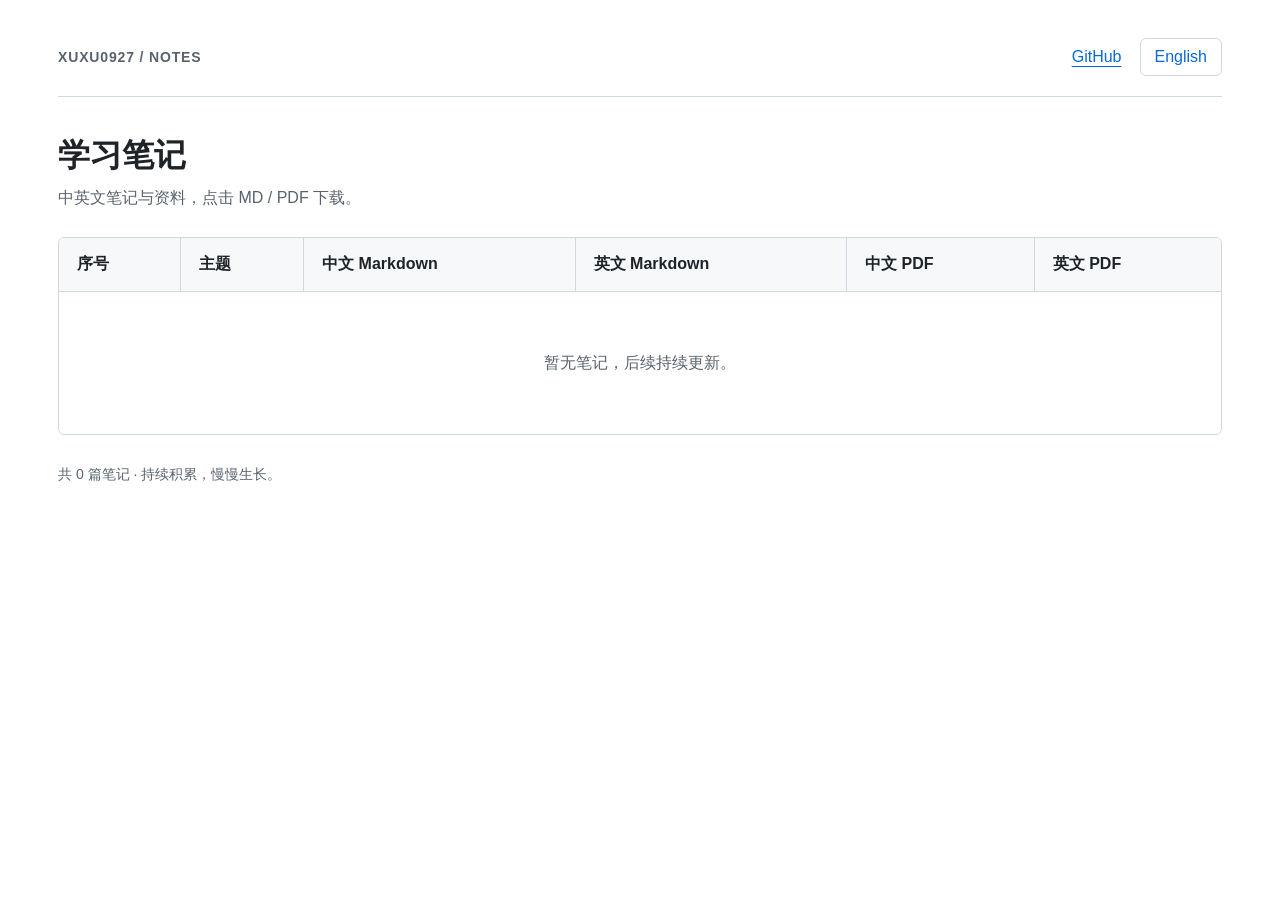
==== index.html @ a80bf7ee "Add bilingual notes website with download catalog" ====
<!doctype html>
<html lang="zh-CN">
<head>
  <meta charset="utf-8">
  <meta name="viewport" content="width=device-width, initial-scale=1">
  <meta name="description" content="个人学习笔记：中英文 Markdown 与 PDF 资料目录。">
  <title>学习笔记 · Xuxu0927</title>
  <style>
    *{box-sizing:border-box}body{margin:0;background:#fff;color:#1f2328;font:16px/1.65 -apple-system,BlinkMacSystemFont,"Segoe UI","Microsoft YaHei",sans-serif}main{max-width:1220px;margin:auto;padding:38px 28px 70px}header{display:flex;align-items:center;justify-content:space-between;gap:20px;border-bottom:1px solid #d1d9e0;padding-bottom:20px}a{color:#0969da;text-underline-offset:4px}nav{display:flex;gap:18px;align-items:center}button{font:inherit;color:#0969da;border:1px solid #d1d9e0;border-radius:6px;background:#fff;padding:5px 14px;cursor:pointer}button:hover{background:#f6f8fa}button:focus-visible,a:focus-visible{outline:3px solid #54aeff;outline-offset:4px}.brand{font-weight:600;letter-spacing:.06em;color:#59636e;font-size:14px}h1{font-size:32px;margin:38px 0 8px;line-height:1.3}p{color:#59636e;margin:0 0 26px}.table-wrap{overflow-x:auto;border:1px solid #d1d9e0;border-radius:6px}table{width:100%;border-collapse:collapse;min-width:760px;text-align:left}caption{position:absolute;width:1px;height:1px;overflow:hidden;clip-path:inset(50%)}th,td{padding:13px 18px;border-right:1px solid #d1d9e0;border-bottom:1px solid #d1d9e0}th:last-child,td:last-child{border-right:0}tr:last-child td{border-bottom:0}thead{background:#f6f8fa}th{font-weight:600;white-space:nowrap}tbody tr:nth-child(even){background:#f6f8fa}.empty td{text-align:center;padding:58px 18px;color:#59636e}footer{margin-top:28px;color:#59636e;font-size:14px}.missing{color:#8c959f}noscript{display:block;padding:18px;background:#fff8c5}@media(max-width:600px){main{padding:22px 16px 45px}h1{font-size:27px}nav{gap:12px}.brand{font-size:12px}th,td{padding:12px}}
  </style>
</head>
<body>
<main>
  <header><span class="brand">XUXU0927 / NOTES</span><nav aria-label="导航"><a href="https://github.com/Xuxu0927/docs">GitHub</a><button type="button" id="language" aria-label="Switch to English">English</button></nav></header>
  <h1 id="heading">学习笔记</h1>
  <p id="intro">中英文笔记与资料，点击 MD / PDF 下载。</p>
  <div class="table-wrap" tabindex="0" role="region" aria-label="笔记目录">
    <table><caption id="caption">笔记资料目录</caption><thead><tr id="columns"><th scope="col">序号</th><th scope="col">主题</th><th scope="col">中文 Markdown</th><th scope="col">英文 Markdown</th><th scope="col">中文 PDF</th><th scope="col">英文 PDF</th></tr></thead><tbody id="notes"><tr class="empty"><td colspan="6">暂无笔记，后续持续更新。</td></tr></tbody></table>
  </div>
  <footer id="footer">共 0 篇笔记 · 持续积累，慢慢生长。</footer>
  <noscript>如需切换语言或查看完整目录，请启用 JavaScript，或访问 <a href="https://github.com/Xuxu0927/docs">GitHub 仓库</a>。</noscript>
</main>
<script id="catalog" type="application/json">[]</script>
<script>
const notes = JSON.parse(document.getElementById('catalog').textContent);
let language = 'zh';
const copy = {
 zh:{title:'学习笔记',intro:'中英文笔记与资料，点击 MD / PDF 下载。',columns:['序号','主题','中文 Markdown','英文 Markdown','中文 PDF','英文 PDF'],empty:'暂无笔记，后续持续更新。',missing:'待补充',caption:'笔记资料目录',footer:n=>`共 ${n} 篇笔记 · 持续积累，慢慢生长。`},
 en:{title:'Study Notes',intro:'Notes in Chinese and English. Click MD / PDF to download.',columns:['No.','Topic','Chinese Markdown','English Markdown','Chinese PDF','English PDF'],empty:'No notes yet. More to come.',missing:'Coming soon',caption:'Notes directory',footer:n=>`${n} notes · Learning, one page at a time.`}
};
function render(){
 const t=copy[language];document.documentElement.lang=language==='zh'?'zh-CN':'en';document.title=t.title+' · Xuxu0927';
 for(const [id,value] of Object.entries({heading:t.title,intro:t.intro,caption:t.caption,footer:t.footer(notes.length)}))document.getElementById(id).textContent=value;
 document.querySelector('nav').setAttribute('aria-label',language==='zh'?'导航':'Navigation');document.querySelector('.table-wrap').setAttribute('aria-label',t.caption);
 const button=document.getElementById('language');button.textContent=language==='zh'?'English':'简体中文';button.setAttribute('aria-label',language==='zh'?'Switch to English':'切换为简体中文');
 const columns=document.getElementById('columns');columns.replaceChildren();t.columns.forEach(label=>{const th=document.createElement('th');th.scope='col';th.textContent=label;columns.append(th)});
 const body=document.getElementById('notes');body.replaceChildren();
 notes.forEach((note,i)=>{const row=document.createElement('tr');[String(i+1),note.title[language]].forEach(value=>{const td=document.createElement('td');td.textContent=value;row.append(td)});
 for(const key of ['md_zh','md_en','pdf_zh','pdf_en']){const td=document.createElement('td');if(note[key]){const a=document.createElement('a');a.textContent=key.startsWith('md')?'MD':'PDF';a.href=note[key].split('/').map(encodeURIComponent).join('/');a.download=note[key].split('/').pop();a.title=(language==='zh'?'下载 ':'Download ')+a.download;td.append(a)}else{td.textContent=t.missing;td.className='missing'}row.append(td)}body.append(row)});
 if(!notes.length){const row=document.createElement('tr');row.className='empty';const td=document.createElement('td');td.colSpan=6;td.textContent=t.empty;row.append(td);body.append(row)}
}
document.getElementById('language').addEventListener('click',()=>{language=language==='zh'?'en':'zh';render()});render();
</script>
</body>
</html>
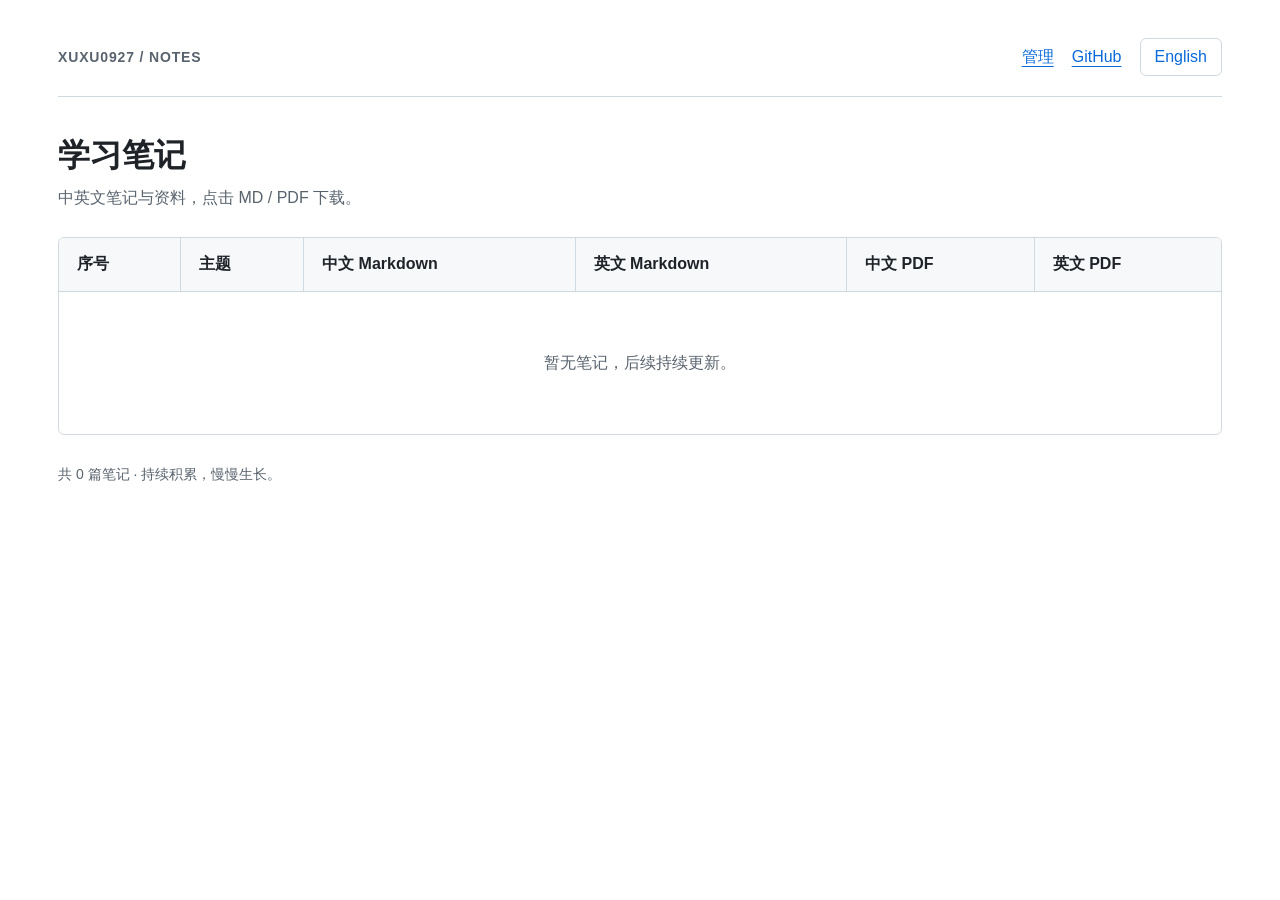
==== commit 79ac8c12: "Add online notes manager with secure GitHub publishing" ====
--- a/index.html
+++ b/index.html
@@ -11,7 +11,7 @@
 </head>
 <body>
 <main>
-  <header><span class="brand">XUXU0927 / NOTES</span><nav aria-label="导航"><a href="https://github.com/Xuxu0927/docs">GitHub</a><button type="button" id="language" aria-label="Switch to English">English</button></nav></header>
+  <header><span class="brand">XUXU0927 / NOTES</span><nav aria-label="导航"><a id="admin-link" href="admin/">管理</a><a href="https://github.com/Xuxu0927/docs">GitHub</a><button type="button" id="language" aria-label="Switch to English">English</button></nav></header>
   <h1 id="heading">学习笔记</h1>
   <p id="intro">中英文笔记与资料，点击 MD / PDF 下载。</p>
   <div class="table-wrap" tabindex="0" role="region" aria-label="笔记目录">
@@ -30,6 +30,7 @@
 };
 function render(){
  const t=copy[language];document.documentElement.lang=language==='zh'?'zh-CN':'en';document.title=t.title+' · Xuxu0927';
+ document.getElementById('admin-link').textContent=language==='zh'?'管理':'Manage';
  for(const [id,value] of Object.entries({heading:t.title,intro:t.intro,caption:t.caption,footer:t.footer(notes.length)}))document.getElementById(id).textContent=value;
  document.querySelector('nav').setAttribute('aria-label',language==='zh'?'导航':'Navigation');document.querySelector('.table-wrap').setAttribute('aria-label',t.caption);
  const button=document.getElementById('language');button.textContent=language==='zh'?'English':'简体中文';button.setAttribute('aria-label',language==='zh'?'Switch to English':'切换为简体中文');
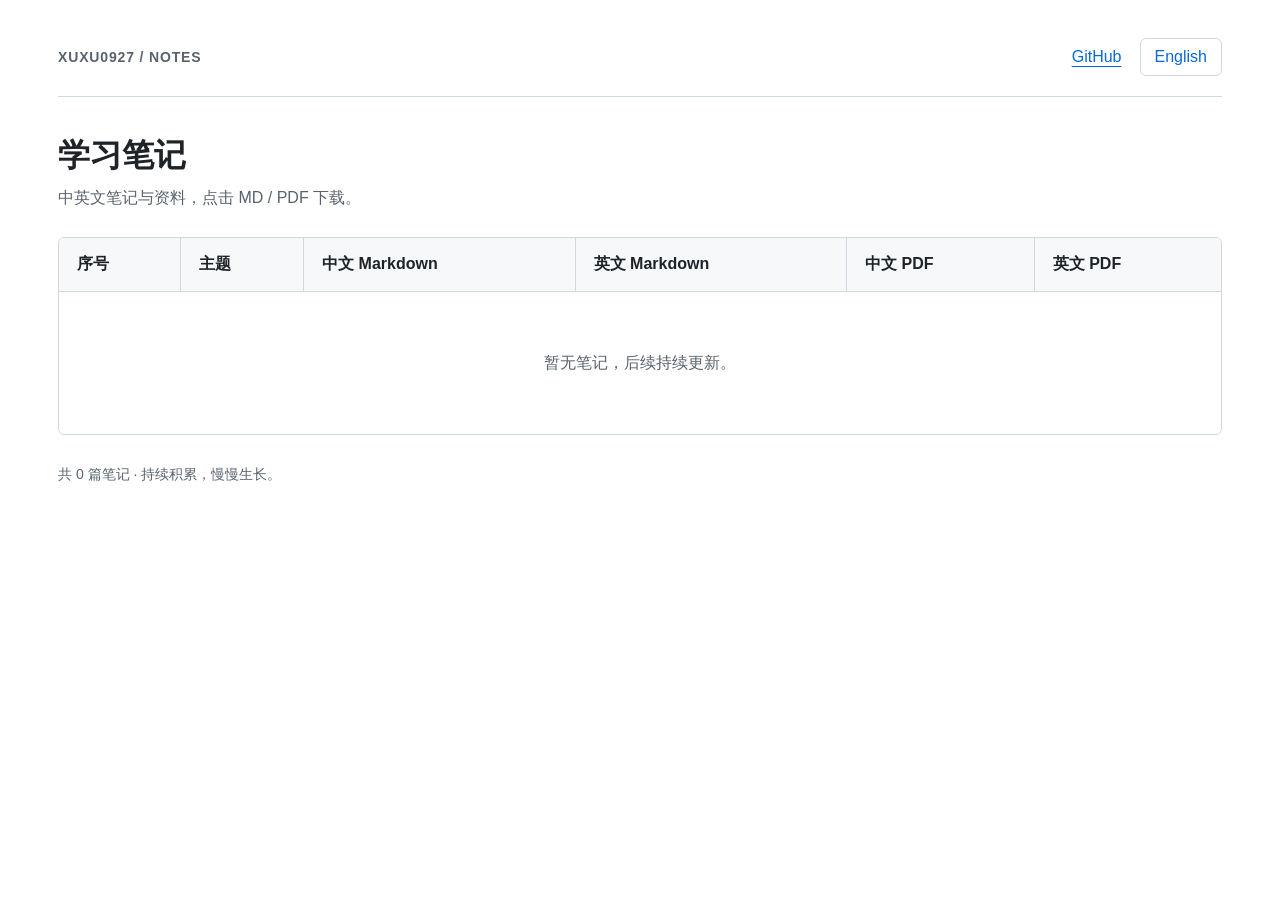
==== commit d0ccd7c5: "Remove online notes manager and keep static notes site" ====
--- a/index.html
+++ b/index.html
@@ -11,7 +11,7 @@
 </head>
 <body>
 <main>
-  <header><span class="brand">XUXU0927 / NOTES</span><nav aria-label="导航"><a id="admin-link" href="admin/">管理</a><a href="https://github.com/Xuxu0927/docs">GitHub</a><button type="button" id="language" aria-label="Switch to English">English</button></nav></header>
+  <header><span class="brand">XUXU0927 / NOTES</span><nav aria-label="导航"><a href="https://github.com/Xuxu0927/docs">GitHub</a><button type="button" id="language" aria-label="Switch to English">English</button></nav></header>
   <h1 id="heading">学习笔记</h1>
   <p id="intro">中英文笔记与资料，点击 MD / PDF 下载。</p>
   <div class="table-wrap" tabindex="0" role="region" aria-label="笔记目录">
@@ -30,7 +30,6 @@
 };
 function render(){
  const t=copy[language];document.documentElement.lang=language==='zh'?'zh-CN':'en';document.title=t.title+' · Xuxu0927';
- document.getElementById('admin-link').textContent=language==='zh'?'管理':'Manage';
  for(const [id,value] of Object.entries({heading:t.title,intro:t.intro,caption:t.caption,footer:t.footer(notes.length)}))document.getElementById(id).textContent=value;
  document.querySelector('nav').setAttribute('aria-label',language==='zh'?'导航':'Navigation');document.querySelector('.table-wrap').setAttribute('aria-label',t.caption);
  const button=document.getElementById('language');button.textContent=language==='zh'?'English':'简体中文';button.setAttribute('aria-label',language==='zh'?'Switch to English':'切换为简体中文');
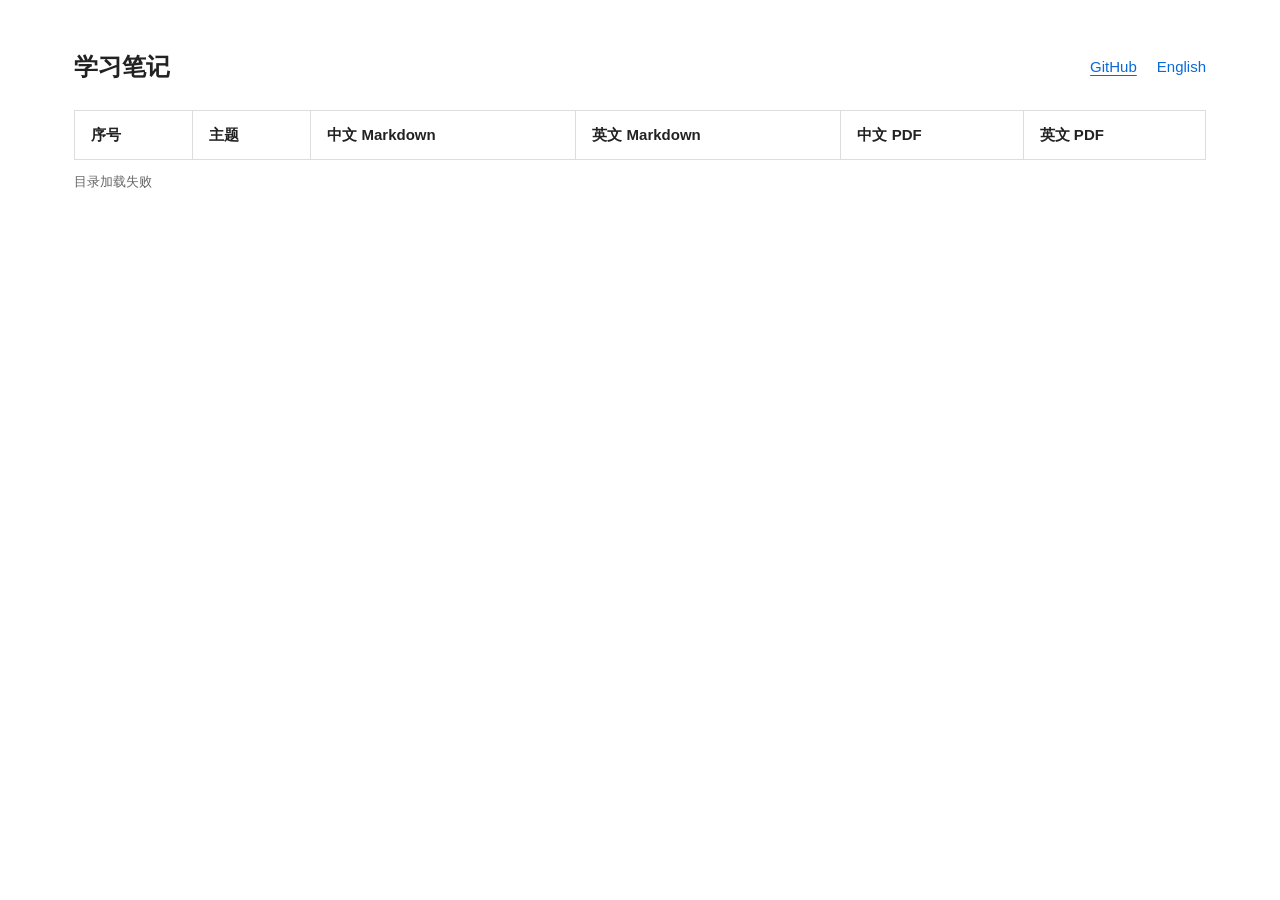
==== commit 9cf873da: "Simplify notes page and read catalog directly from repository" ====
--- a/index.html
+++ b/index.html
@@ -2,44 +2,20 @@
 <html lang="zh-CN">
 <head>
   <meta charset="utf-8">
-  <meta name="viewport" content="width=device-width, initial-scale=1">
-  <meta name="description" content="个人学习笔记：中英文 Markdown 与 PDF 资料目录。">
-  <title>学习笔记 · Xuxu0927</title>
+  <meta name="viewport" content="width=device-width,initial-scale=1">
+  <title>学习笔记</title>
   <style>
-    *{box-sizing:border-box}body{margin:0;background:#fff;color:#1f2328;font:16px/1.65 -apple-system,BlinkMacSystemFont,"Segoe UI","Microsoft YaHei",sans-serif}main{max-width:1220px;margin:auto;padding:38px 28px 70px}header{display:flex;align-items:center;justify-content:space-between;gap:20px;border-bottom:1px solid #d1d9e0;padding-bottom:20px}a{color:#0969da;text-underline-offset:4px}nav{display:flex;gap:18px;align-items:center}button{font:inherit;color:#0969da;border:1px solid #d1d9e0;border-radius:6px;background:#fff;padding:5px 14px;cursor:pointer}button:hover{background:#f6f8fa}button:focus-visible,a:focus-visible{outline:3px solid #54aeff;outline-offset:4px}.brand{font-weight:600;letter-spacing:.06em;color:#59636e;font-size:14px}h1{font-size:32px;margin:38px 0 8px;line-height:1.3}p{color:#59636e;margin:0 0 26px}.table-wrap{overflow-x:auto;border:1px solid #d1d9e0;border-radius:6px}table{width:100%;border-collapse:collapse;min-width:760px;text-align:left}caption{position:absolute;width:1px;height:1px;overflow:hidden;clip-path:inset(50%)}th,td{padding:13px 18px;border-right:1px solid #d1d9e0;border-bottom:1px solid #d1d9e0}th:last-child,td:last-child{border-right:0}tr:last-child td{border-bottom:0}thead{background:#f6f8fa}th{font-weight:600;white-space:nowrap}tbody tr:nth-child(even){background:#f6f8fa}.empty td{text-align:center;padding:58px 18px;color:#59636e}footer{margin-top:28px;color:#59636e;font-size:14px}.missing{color:#8c959f}noscript{display:block;padding:18px;background:#fff8c5}@media(max-width:600px){main{padding:22px 16px 45px}h1{font-size:27px}nav{gap:12px}.brand{font-size:12px}th,td{padding:12px}}
+    *{box-sizing:border-box}body{margin:0;background:#fff;color:#222;font:15px/1.6 -apple-system,BlinkMacSystemFont,"Segoe UI","Microsoft YaHei",sans-serif}main{max-width:1180px;margin:48px auto;padding:0 24px}header{display:flex;justify-content:space-between;align-items:center;gap:20px;margin-bottom:24px}h1{font-size:24px;font-weight:600;margin:0}nav{display:flex;align-items:center;gap:20px}a,button{color:#0969da}a{text-underline-offset:3px}button{font:inherit;background:none;border:0;padding:0;cursor:pointer}button:focus-visible,a:focus-visible,.table-wrap:focus-visible{outline:2px solid #0969da;outline-offset:4px}.table-wrap{overflow-x:auto}table{width:100%;min-width:730px;border-collapse:collapse;text-align:left;background:#fff}caption{position:absolute;width:1px;height:1px;overflow:hidden;clip-path:inset(50%)}th,td{border:1px solid #ddd;padding:12px 16px;background:#fff}th{font-weight:600;white-space:nowrap}.missing{color:#999}#error{font-size:13px;color:#666;margin:12px 0 0}@media(max-width:600px){main{margin:24px auto;padding:0 16px}h1{font-size:21px}nav{gap:14px}th,td{padding:10px 12px}}
   </style>
+  <script src="notes.js" defer></script>
 </head>
 <body>
-<main>
-  <header><span class="brand">XUXU0927 / NOTES</span><nav aria-label="导航"><a href="https://github.com/Xuxu0927/docs">GitHub</a><button type="button" id="language" aria-label="Switch to English">English</button></nav></header>
-  <h1 id="heading">学习笔记</h1>
-  <p id="intro">中英文笔记与资料，点击 MD / PDF 下载。</p>
-  <div class="table-wrap" tabindex="0" role="region" aria-label="笔记目录">
-    <table><caption id="caption">笔记资料目录</caption><thead><tr id="columns"><th scope="col">序号</th><th scope="col">主题</th><th scope="col">中文 Markdown</th><th scope="col">英文 Markdown</th><th scope="col">中文 PDF</th><th scope="col">英文 PDF</th></tr></thead><tbody id="notes"><tr class="empty"><td colspan="6">暂无笔记，后续持续更新。</td></tr></tbody></table>
-  </div>
-  <footer id="footer">共 0 篇笔记 · 持续积累，慢慢生长。</footer>
-  <noscript>如需切换语言或查看完整目录，请启用 JavaScript，或访问 <a href="https://github.com/Xuxu0927/docs">GitHub 仓库</a>。</noscript>
-</main>
-<script id="catalog" type="application/json">[]</script>
-<script>
-const notes = JSON.parse(document.getElementById('catalog').textContent);
-let language = 'zh';
-const copy = {
- zh:{title:'学习笔记',intro:'中英文笔记与资料，点击 MD / PDF 下载。',columns:['序号','主题','中文 Markdown','英文 Markdown','中文 PDF','英文 PDF'],empty:'暂无笔记，后续持续更新。',missing:'待补充',caption:'笔记资料目录',footer:n=>`共 ${n} 篇笔记 · 持续积累，慢慢生长。`},
- en:{title:'Study Notes',intro:'Notes in Chinese and English. Click MD / PDF to download.',columns:['No.','Topic','Chinese Markdown','English Markdown','Chinese PDF','English PDF'],empty:'No notes yet. More to come.',missing:'Coming soon',caption:'Notes directory',footer:n=>`${n} notes · Learning, one page at a time.`}
-};
-function render(){
- const t=copy[language];document.documentElement.lang=language==='zh'?'zh-CN':'en';document.title=t.title+' · Xuxu0927';
- for(const [id,value] of Object.entries({heading:t.title,intro:t.intro,caption:t.caption,footer:t.footer(notes.length)}))document.getElementById(id).textContent=value;
- document.querySelector('nav').setAttribute('aria-label',language==='zh'?'导航':'Navigation');document.querySelector('.table-wrap').setAttribute('aria-label',t.caption);
- const button=document.getElementById('language');button.textContent=language==='zh'?'English':'简体中文';button.setAttribute('aria-label',language==='zh'?'Switch to English':'切换为简体中文');
- const columns=document.getElementById('columns');columns.replaceChildren();t.columns.forEach(label=>{const th=document.createElement('th');th.scope='col';th.textContent=label;columns.append(th)});
- const body=document.getElementById('notes');body.replaceChildren();
- notes.forEach((note,i)=>{const row=document.createElement('tr');[String(i+1),note.title[language]].forEach(value=>{const td=document.createElement('td');td.textContent=value;row.append(td)});
- for(const key of ['md_zh','md_en','pdf_zh','pdf_en']){const td=document.createElement('td');if(note[key]){const a=document.createElement('a');a.textContent=key.startsWith('md')?'MD':'PDF';a.href=note[key].split('/').map(encodeURIComponent).join('/');a.download=note[key].split('/').pop();a.title=(language==='zh'?'下载 ':'Download ')+a.download;td.append(a)}else{td.textContent=t.missing;td.className='missing'}row.append(td)}body.append(row)});
- if(!notes.length){const row=document.createElement('tr');row.className='empty';const td=document.createElement('td');td.colSpan=6;td.textContent=t.empty;row.append(td);body.append(row)}
-}
-document.getElementById('language').addEventListener('click',()=>{language=language==='zh'?'en':'zh';render()});render();
-</script>
+  <main>
+    <header><h1 id="heading">学习笔记</h1><nav aria-label="导航"><a href="https://github.com/Xuxu0927/docs">GitHub</a><button type="button" id="language" aria-label="Switch to English">English</button></nav></header>
+    <div class="table-wrap" tabindex="0" role="region" aria-label="笔记目录">
+      <table><caption id="caption">笔记目录</caption><thead><tr id="columns"><th scope="col">序号</th><th scope="col">主题</th><th scope="col">中文 Markdown</th><th scope="col">英文 Markdown</th><th scope="col">中文 PDF</th><th scope="col">英文 PDF</th></tr></thead><tbody id="notes"></tbody></table>
+    </div>
+    <p id="error" role="alert" hidden></p>
+  </main>
 </body>
 </html>
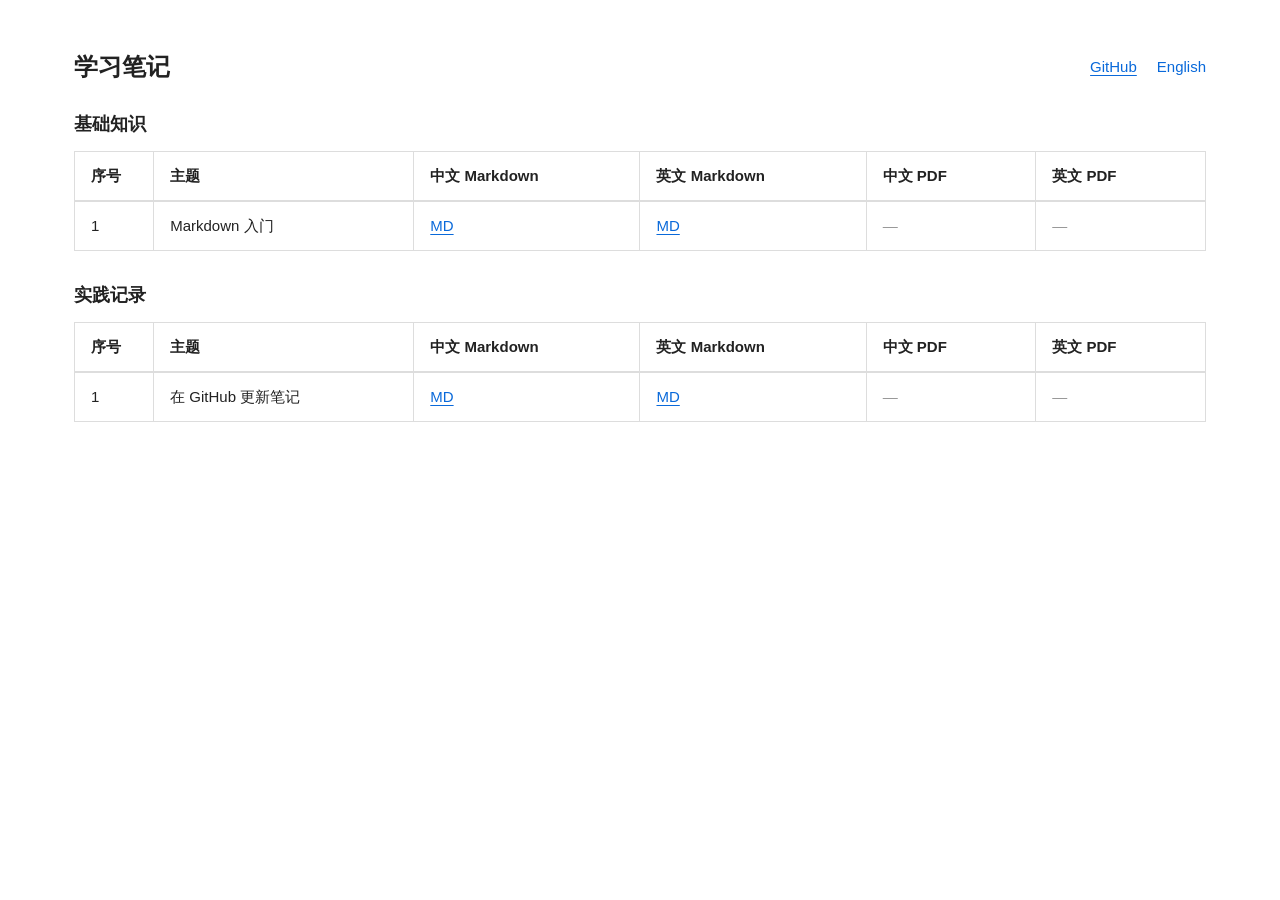
==== commit ae9c305f: "Add categorized notes tables and bilingual Markdown examples" ====
--- a/index.html
+++ b/index.html
@@ -6,15 +6,14 @@
   <title>学习笔记</title>
   <style>
     *{box-sizing:border-box}body{margin:0;background:#fff;color:#222;font:15px/1.6 -apple-system,BlinkMacSystemFont,"Segoe UI","Microsoft YaHei",sans-serif}main{max-width:1180px;margin:48px auto;padding:0 24px}header{display:flex;justify-content:space-between;align-items:center;gap:20px;margin-bottom:24px}h1{font-size:24px;font-weight:600;margin:0}nav{display:flex;align-items:center;gap:20px}a,button{color:#0969da}a{text-underline-offset:3px}button{font:inherit;background:none;border:0;padding:0;cursor:pointer}button:focus-visible,a:focus-visible,.table-wrap:focus-visible{outline:2px solid #0969da;outline-offset:4px}.table-wrap{overflow-x:auto}table{width:100%;min-width:730px;border-collapse:collapse;text-align:left;background:#fff}caption{position:absolute;width:1px;height:1px;overflow:hidden;clip-path:inset(50%)}th,td{border:1px solid #ddd;padding:12px 16px;background:#fff}th{font-weight:600;white-space:nowrap}.missing{color:#999}#error{font-size:13px;color:#666;margin:12px 0 0}@media(max-width:600px){main{margin:24px auto;padding:0 16px}h1{font-size:21px}nav{gap:14px}th,td{padding:10px 12px}}
+    .category{margin-top:30px}.category:first-child{margin-top:0}h2{font-size:18px;font-weight:600;margin:0 0 12px}table{table-layout:fixed;min-width:900px}th:first-child{width:7%}th:nth-child(2){width:23%}th:nth-child(3),th:nth-child(4){width:20%}th:nth-child(5),th:nth-child(6){width:15%}
   </style>
   <script src="notes.js" defer></script>
 </head>
 <body>
   <main>
     <header><h1 id="heading">学习笔记</h1><nav aria-label="导航"><a href="https://github.com/Xuxu0927/docs">GitHub</a><button type="button" id="language" aria-label="Switch to English">English</button></nav></header>
-    <div class="table-wrap" tabindex="0" role="region" aria-label="笔记目录">
-      <table><caption id="caption">笔记目录</caption><thead><tr id="columns"><th scope="col">序号</th><th scope="col">主题</th><th scope="col">中文 Markdown</th><th scope="col">英文 Markdown</th><th scope="col">中文 PDF</th><th scope="col">英文 PDF</th></tr></thead><tbody id="notes"></tbody></table>
-    </div>
+    <div id="categories"></div>
     <p id="error" role="alert" hidden></p>
   </main>
 </body>
